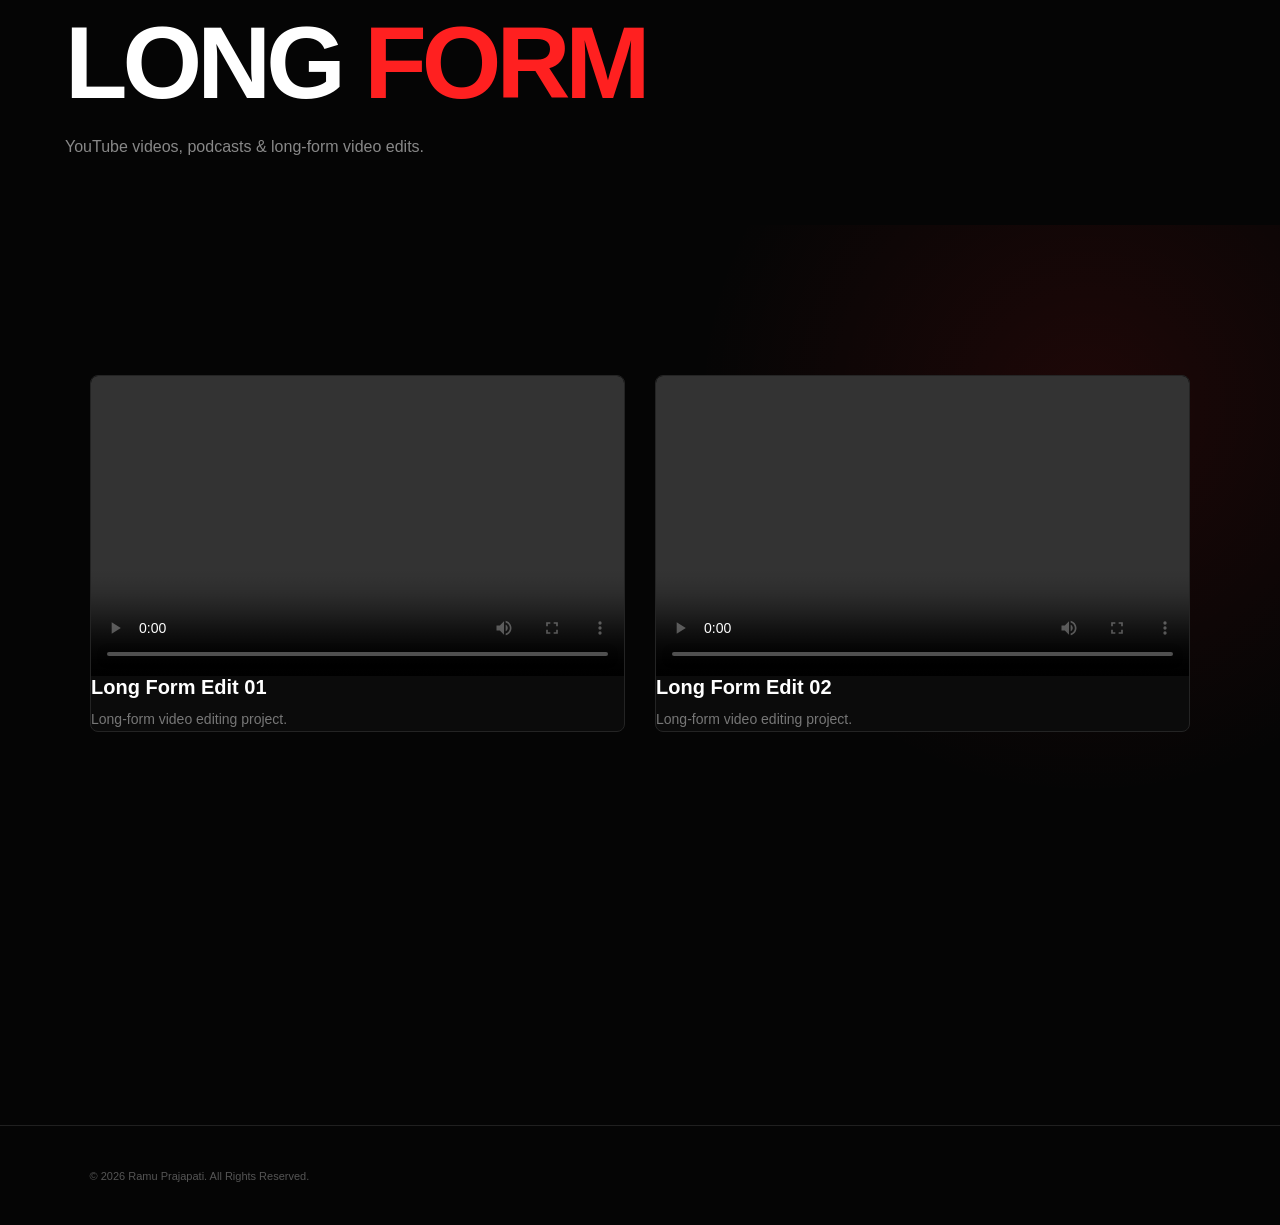
==== long-form.html @ 98e2cae4 "Add files via upload" ====
<!DOCTYPE html>
<html lang="en">
<head>
    <meta charset="UTF-8">
    <meta name="viewport" content="width=device-width, initial-scale=1.0">
    <title>Long Form | Ramu Edit</title>

    <link rel="stylesheet" href="style.css">
</head>

<body>

    <!-- NAVBAR -->



    <!-- PAGE HEADER -->
    <section class="video-page-header">
        <h1>LONG <span>FORM</span></h1>
        <p>YouTube videos, podcasts & long-form video edits.</p>
    </section>


    <!-- VIDEOS -->
    <section class="video-page long-form-page">

        <div class="video-grid">

            <!-- VIDEO 1 -->
            <div class="video-card">
                <video controls>
                    <source src="videos/long1.mp4" type="video/mp4">
                    Your browser does not support video playback.
                </video>

                <h3>Long Form Edit 01</h3>
                <p>Long-form video editing project.</p>
            </div>


            <!-- VIDEO 2 -->
            <div class="video-card">
                <video controls>
                    <source src="videos/long2.mp4" type="video/mp4">
                    Your browser does not support video playback.
                </video>

                <h3>Long Form Edit 02</h3>
                <p>Long-form video editing project.</p>
            </div>


        </div>

    </section>


    <!-- FOOTER -->
    <footer>
        <p>© 2026 Ramu Prajapati. All Rights Reserved.</p>
    </footer>

</body>
</html>
---- style.css ----
/* =========================================
   RAMU EDIT'S — COMPLETE WEBSITE DESIGN
========================================= */

* {
    margin: 0;
    padding: 0;
    box-sizing: border-box;
}

html {
    scroll-behavior: smooth;
}

body {
    background: #050505;
    color: #ffffff;
    font-family: Arial, Helvetica, sans-serif;
    overflow-x: hidden;
}

a {
    color: inherit;
    text-decoration: none;
}

::selection {
    background: #ff2020;
    color: #ffffff;
}


/* =========================================
   NAVBAR
========================================= */

.navbar {
    position: fixed;
    top: 0;
    left: 0;
    width: 100%;
    height: 82px;
    padding: 0 7%;
    display: flex;
    align-items: center;
    justify-content: space-between;
    background: rgba(5, 5, 5, 0.88);
    backdrop-filter: blur(14px);
    border-bottom: 1px solid #1c1c1c;
    z-index: 9999;
}

.logo {
    font-size: 25px;
    font-weight: 900;
    letter-spacing: -1px;
}

.logo span {
    color: #ff2020;
}

.navbar nav {
    display: flex;
    align-items: center;
    gap: 38px;
}

.navbar nav a {
    position: relative;
    color: #aaa;
    font-size: 12px;
    font-weight: 700;
    letter-spacing: 1.5px;
    text-transform: uppercase;
    transition: 0.3s ease;
}

.navbar nav a::after {
    content: "";
    position: absolute;
    left: 0;
    bottom: -8px;
    width: 0;
    height: 2px;
    background: #ff2020;
    transition: 0.3s ease;
}

.navbar nav a:hover {
    color: #ffffff;
}

.navbar nav a:hover::after {
    width: 100%;
}


/* =========================================
   COMMON
========================================= */

.small-title {
    color: #ff2020;
    font-size: 12px;
    font-weight: 800;
    letter-spacing: 4px;
}

section {
    position: relative;
}


/* =========================================
   HOME / HERO
========================================= */

.hero {
    min-height: 100vh;
    padding: 150px 8% 100px;
    display: flex;
    align-items: center;
    justify-content: space-between;
    gap: 60px;
    background:
        radial-gradient(circle at 80% 45%, rgba(255, 32, 32, 0.12), transparent 32%),
        #050505;
}

.hero-content {
    max-width: 780px;
}

.hero h1 {
    margin: 22px 0;
    font-size: clamp(65px, 9vw, 125px);
    line-height: 0.86;
    letter-spacing: -6px;
    font-weight: 900;
}

.hero h1 span {
    color: #ff2020;
}

.hero-text {
    max-width: 570px;
    color: #888;
    font-size: 17px;
    line-height: 1.8;
}

.hero-buttons {
    display: flex;
    gap: 15px;
    margin-top: 35px;
}

.btn {
    display: inline-flex;
    align-items: center;
    justify-content: center;
    min-height: 50px;
    padding: 0 27px;
    font-size: 11px;
    font-weight: 800;
    letter-spacing: 1.5px;
    transition: 0.3s ease;
}

.red-btn {
    background: #ff2020;
    color: white;
}

.red-btn:hover {
    background: white;
    color: #050505;
    transform: translateY(-4px);
}

.outline-btn {
    border: 1px solid #333;
    color: #ddd;
}

.outline-btn:hover {
    border-color: #ff2020;
    color: #ff2020;
    transform: translateY(-4px);
}


/* HERO DECORATION */

.hero-decoration {
    width: 330px;
    height: 330px;
    position: relative;
    display: flex;
    align-items: center;
    justify-content: center;
}

.circle {
    width: 230px;
    height: 230px;
    border: 1px solid #333;
    border-radius: 50%;
    position: relative;
}

.circle::before {
    content: "";
    position: absolute;
    inset: 25px;
    border: 1px solid #ff2020;
    border-radius: 50%;
}

.circle::after {
    content: "";
    position: absolute;
    width: 12px;
    height: 12px;
    background: #ff2020;
    border-radius: 50%;
    top: 5px;
    left: 50%;
    transform: translateX(-50%);
    box-shadow: 0 0 30px #ff2020;
}

.circle-text {
    position: absolute;
    color: #555;
    font-size: 10px;
    font-weight: bold;
    letter-spacing: 3px;
    transform: rotate(-25deg);
}


/* =========================================
   WORK
========================================= */

.work {
    padding: 120px 8%;
    background: #080808;
}

.section-heading {
    margin-bottom: 55px;
}

.section-heading p {
    color: #ff2020;
    font-size: 12px;
    font-weight: 800;
    letter-spacing: 4px;
    margin-bottom: 15px;
}

.section-heading h2 {
    font-size: clamp(48px, 6vw, 82px);
    line-height: 0.95;
    letter-spacing: -4px;
}

.section-heading h2 span {
    color: #ff2020;
}


/* CATEGORY CARDS */

.category-grid {
    display: grid;
    grid-template-columns: repeat(2, 1fr);
    gap: 25px;
}

.category-card {
    position: relative;
    min-height: 350px;
    padding: 40px;
    border: 1px solid #242424;
    background:
        linear-gradient(145deg, #111111, #080808);
    overflow: hidden;
    transition: 0.4s ease;
}

.category-card::before {
    content: "";
    position: absolute;
    width: 180px;
    height: 180px;
    right: -70px;
    top: -70px;
    border-radius: 50%;
    background: rgba(255, 32, 32, 0.08);
    transition: 0.4s ease;
}

.category-card:hover {
    border-color: #ff2020;
    transform: translateY(-8px);
    box-shadow: 0 25px 60px rgba(0, 0, 0, 0.5);
}

.category-card:hover::before {
    transform: scale(1.5);
}

.category-number {
    color: #444;
    font-size: 13px;
    font-weight: bold;
    letter-spacing: 2px;
}

.category-content {
    position: absolute;
    left: 40px;
    right: 40px;
    bottom: 40px;
}

.category-content > p:first-child {
    color: #ff2020;
    font-size: 10px;
    font-weight: bold;
    letter-spacing: 3px;
    margin-bottom: 12px;
}

.category-content h3 {
    font-size: 48px;
    line-height: 0.95;
    letter-spacing: -2px;
    margin-bottom: 20px;
}

.category-content h3 span {
    color: #ff2020;
}

.category-description {
    color: #777;
    max-width: 430px;
    line-height: 1.6;
    font-size: 14px;
    margin-bottom: 22px;
}

.category-content a {
    color: white;
    font-size: 11px;
    font-weight: bold;
    letter-spacing: 1.5px;
    transition: 0.3s ease;
}

.category-content a:hover {
    color: #ff2020;
}


/* =========================================
   ABOUT
========================================= */

.about {
    min-height: 100vh;
    padding: 150px 8% 100px;
    display: grid;
    grid-template-columns: 0.9fr 1.1fr;
    align-items: center;
    gap: 90px;
    background:
        radial-gradient(circle at 10% 50%, rgba(255, 32, 32, 0.10), transparent 32%),
        #050505;
}

.about-left h2 {
    margin-top: 20px;
    font-size: clamp(55px, 7vw, 95px);
    line-height: 0.9;
    letter-spacing: -5px;
}

.about-left h2 span {
    color: #ff2020;
}

.about-right {
    border-left: 1px solid #292929;
    padding-left: 60px;
}

.about-right p {
    max-width: 650px;
    color: #999;
    font-size: 17px;
    line-height: 1.9;
    margin-bottom: 25px;
}

.skills {
    display: flex;
    flex-wrap: wrap;
    gap: 10px;
    margin-top: 40px;
}

.skills div {
    padding: 13px 17px;
    border: 1px solid #292929;
    background: #0b0b0b;
    color: #ccc;
    font-size: 10px;
    font-weight: bold;
    letter-spacing: 1.5px;
    transition: 0.3s ease;
}

.skills div:hover {
    background: #ff2020;
    border-color: #ff2020;
    color: white;
    transform: translateY(-4px);
}


/* =========================================
   CONTACT
========================================= */

.contact {
    min-height: 80vh;
    padding: 130px 8%;
    display: flex;
    flex-direction: column;
    align-items: center;
    justify-content: center;
    text-align: center;
    background:
        radial-gradient(circle at 50% 50%, rgba(255, 32, 32, 0.10), transparent 38%),
        #050505;
}

.contact h2 {
    max-width: 1050px;
    margin-top: 20px;
    font-size: clamp(55px, 7vw, 105px);
    line-height: 0.9;
    letter-spacing: -5px;
}

.contact h2 span {
    color: #ff2020;
}

.contact > p:not(.small-title) {
    margin-top: 25px;
    color: #888;
    font-size: 16px;
}

.contact-btn {
    margin-top: 35px;
    padding: 17px 30px;
    background: #ff2020;
    color: white;
    font-size: 11px;
    font-weight: bold;
    letter-spacing: 1.5px;
    transition: 0.3s ease;
}

.contact-btn:hover {
    background: white;
    color: #050505;
    transform: translateY(-5px);
}

.contact-details {
    display: flex;
    gap: 12px;
    margin-top: 40px;
}

.contact-details a {
    padding: 13px 18px;
    border: 1px solid #252525;
    background: #090909;
    color: #888;
    font-size: 13px;
    transition: 0.3s ease;
}

.contact-details a:hover {
    color: white;
    border-color: #ff2020;
}


/* =========================================
   SHORT / LONG FORM PAGES
========================================= */

.video-page {
    min-height: 100vh;
    padding: 150px 7% 100px;
    background:
        radial-gradient(circle at 85% 20%, rgba(255, 32, 32, 0.10), transparent 30%),
        #050505;
}

.video-page-header {
    max-width: 1150px;
    margin: 0 auto 65px;
}

.video-page-header h1 {
    margin-top: 18px;
    font-size: clamp(55px, 8vw, 105px);
    line-height: 0.88;
    letter-spacing: -5px;
}

.video-page-header h1 span {
    color: #ff2020;
}

.video-page-header p {
    margin-top: 25px;
    color: #888;
    font-size: 16px;
    line-height: 1.7;
}

.video-grid {
    max-width: 1150px;
    margin: auto;
    display: grid;
    grid-template-columns: repeat(2, 1fr);
    gap: 30px;
}

.video-card {
    overflow: hidden;
    border: 1px solid #242424;
    border-radius: 8px;
    background: #0b0b0b;
    transition: 0.35s ease;
}

.video-card:hover {
    border-color: #ff2020;
    transform: translateY(-8px);
    box-shadow: 0 25px 60px rgba(255, 32, 32, 0.08);
}

.video-card video {
    display: block;
    width: 100%;
    height: 320px;
    object-fit: cover;
    background: #000;
}

/* Works whether your HTML uses video-info or video-card-content */

.video-info,
.video-card-content {
    padding: 25px 27px 28px;
}

.video-card h3 {
    color: white;
    font-size: 20px;
    margin-bottom: 9px;
}

.video-card p {
    color: #777;
    font-size: 14px;
    line-height: 1.6;
}


/* =========================================
   FOOTER
========================================= */

footer {
    min-height: 100px;
    padding: 30px 7%;
    display: flex;
    align-items: center;
    justify-content: space-between;
    border-top: 1px solid #202020;
    background: #050505;
    color: #555;
    font-size: 11px;
}

.socials {
    display: flex;
    gap: 25px;
}

.socials a {
    color: #888;
    font-size: 11px;
    font-weight: bold;
    transition: 0.3s ease;
}

.socials a:hover {
    color: #ff2020;
}


/* =========================================
   CONTACT DETAILS
========================================= */

.contact-details {
    display: flex;
    flex-wrap: wrap;
    gap: 12px;
}


/* =========================================
   MOBILE
========================================= */

@media (max-width: 800px) {

    .navbar {
        height: 70px;
        padding: 0 5%;
    }

    .logo {
        font-size: 20px;
    }

    .navbar nav {
        gap: 15px;
    }

    .navbar nav a {
        font-size: 9px;
        letter-spacing: 0.8px;
    }

    .hero {
        min-height: 100vh;
        padding: 120px 6% 80px;
    }

    .hero h1 {
        font-size: 62px;
        letter-spacing: -3px;
    }

    .hero-text {
        font-size: 15px;
    }

    .hero-decoration {
        display: none;
    }

    .hero-buttons {
        flex-direction: column;
        align-items: stretch;
    }

    .btn {
        width: 100%;
    }

    .work {
        padding: 90px 6%;
    }

    .category-grid {
        grid-template-columns: 1fr;
    }

    .category-card {
        min-height: 330px;
        padding: 30px;
    }

    .category-content {
        left: 30px;
        right: 30px;
        bottom: 30px;
    }

    .category-content h3 {
        font-size: 40px;
    }

    .about {
        min-height: auto;
        padding: 120px 6% 90px;
        grid-template-columns: 1fr;
        gap: 50px;
    }

    .about-left h2 {
        font-size: 55px;
        letter-spacing: -3px;
    }

    .about-right {
        border-left: none;
        border-top: 1px solid #292929;
        padding-left: 0;
        padding-top: 35px;
    }

    .contact {
        min-height: 75vh;
        padding: 110px 6%;
    }

    .contact h2 {
        font-size: 55px;
        letter-spacing: -3px;
    }

    .contact-details {
        width: 100%;
        flex-direction: column;
    }

    .contact-details a {
        width: 100%;
    }

    .video-page {
        padding: 120px 5% 80px;
    }

    .video-page-header h1 {
        font-size: 58px;
        letter-spacing: -3px;
    }

    .video-grid {
        grid-template-columns: 1fr;
        gap: 22px;
    }

    .video-card video {
        height: 230px;
    }

    footer {
        padding: 25px 6%;
        flex-direction: column;
        gap: 18px;
        text-align: center;
    }
}


/* =========================================
   SMALL PHONES
========================================= */

@media (max-width: 480px) {

    .navbar nav {
        gap: 9px;
    }

    .navbar nav a {
        font-size: 8px;
    }

    .hero h1 {
        font-size: 50px;
    }

    .section-heading h2 {
        font-size: 48px;
    }

    .about-left h2,
    .contact h2 {
        font-size: 46px;
    }

    .video-page-header h1 {
        font-size: 48px;
    }
}
/* =========================================
   SHORT FORM — 9:16 VERTICAL VIDEOS
========================================= */

.short-form-page .video-grid {
    grid-template-columns: repeat(3, 1fr);
    max-width: 1000px;
}

.short-form-page .video-card video {
    width: 100%;
    aspect-ratio: 9 / 16;
    height: auto;
    object-fit: cover;
}
/* SHORT FORM VIDEOS */

.short-form-page .video-grid {
    display: grid;
    grid-template-columns: repeat(3, 1fr);
    gap: 25px;
    max-width: 1000px;
    margin: 0 auto;
}

.short-form-page .video-card video {
    width: 100%;
    height: auto !important;
    aspect-ratio: 9 / 16 !important;
    object-fit: cover;
    display: block;
}


/* TABLET */
@media (max-width: 800px) {
    .short-form-page .video-grid {
        grid-template-columns: repeat(2, 1fr);
    }

    .short-form-page .video-card video {
        height: auto !important;
        aspect-ratio: 9 / 16 !important;
    }
}


/* PHONE */
@media (max-width: 480px) {
    .short-form-page .video-grid {
        grid-template-columns: 1fr;
    }
}
/* =========================================
   LONG FORM — 16:9 LANDSCAPE VIDEOS
========================================= */

.long-form-page .video-grid {
    grid-template-columns: repeat(2, 1fr);
    max-width: 1100px;
    margin: 0 auto;
    gap: 30px;
}

.long-form-page .video-card video {
    width: 100%;
    height: auto !important;
    aspect-ratio: 16 / 9 !important;
    object-fit: cover;
    display: block;
}


/* TABLET */
@media (max-width: 800px) {
    .long-form-page .video-grid {
        grid-template-columns: 1fr;
    }

    .long-form-page .video-card video {
        height: auto !important;
        aspect-ratio: 16 / 9 !important;
    }
}
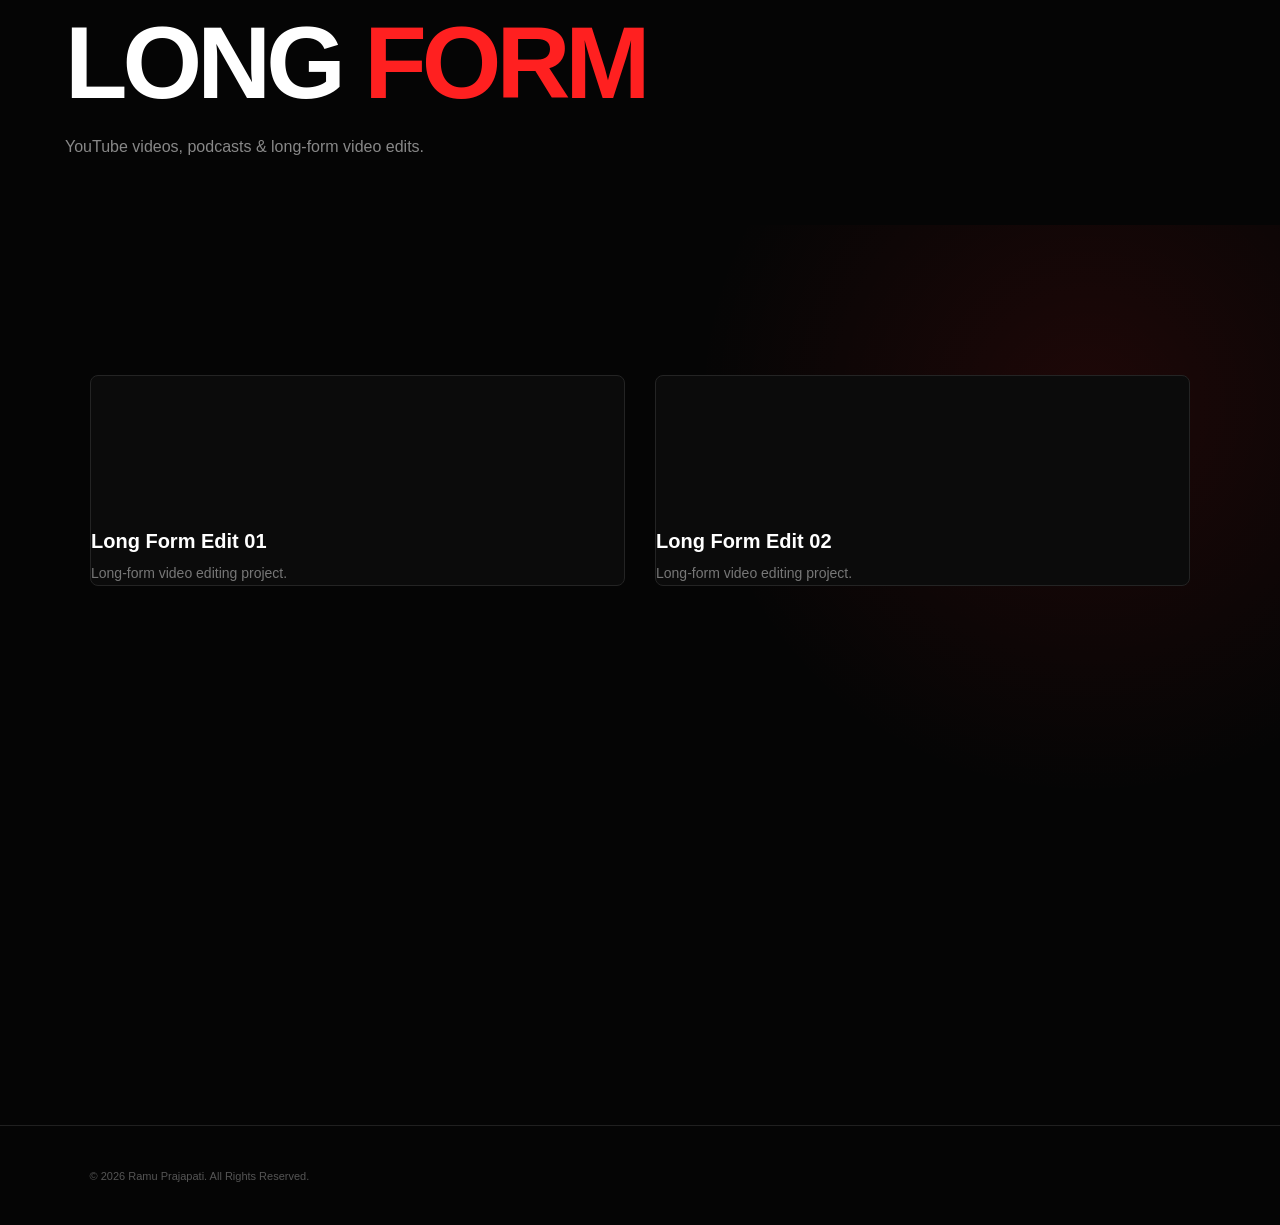
==== commit 5446127d: "Update long-form.html" ====
--- a/long-form.html
+++ b/long-form.html
@@ -1,4 +1,3 @@
-
 <!DOCTYPE html>
 <html lang="en">
 <head>
@@ -10,10 +9,6 @@
 </head>
 
 <body>
-
-    <!-- NAVBAR -->
-
-
 
     <!-- PAGE HEADER -->
     <section class="video-page-header">
@@ -29,27 +24,36 @@
 
             <!-- VIDEO 1 -->
             <div class="video-card">
-                <video controls>
-                    <source src="videos/long1.mp4" type="video/mp4">
-                    Your browser does not support video playback.
-                </video>
+
+                <iframe
+                    src="https://www.youtube.com/embed/YOUR_LONG_1_VIDEO_ID"
+                    title="Long Form Video 1"
+                    frameborder="0"
+                    allow="accelerometer; autoplay; clipboard-write; encrypted-media; gyroscope; picture-in-picture"
+                    allowfullscreen>
+                </iframe>
 
                 <h3>Long Form Edit 01</h3>
                 <p>Long-form video editing project.</p>
+
             </div>
 
 
             <!-- VIDEO 2 -->
             <div class="video-card">
-                <video controls>
-                    <source src="videos/long2.mp4" type="video/mp4">
-                    Your browser does not support video playback.
-                </video>
+
+                <iframe
+                    src="https://www.youtube.com/embed/YOUR_LONG_2_VIDEO_ID"
+                    title="Long Form Video 2"
+                    frameborder="0"
+                    allow="accelerometer; autoplay; clipboard-write; encrypted-media; gyroscope; picture-in-picture"
+                    allowfullscreen>
+                </iframe>
 
                 <h3>Long Form Edit 02</h3>
                 <p>Long-form video editing project.</p>
+
             </div>
-
 
         </div>
 
--- a/style.css
+++ b/style.css
@@ -890,4 +890,21 @@
         height: auto !important;
         aspect-ratio: 16 / 9 !important;
     }
-}+}
+.short-form-page .video-card iframe {
+    width: 100%;
+    aspect-ratio: 9 / 16;
+    height: auto;
+    display: block;
+    border: none;
+}
+/* YOUTUBE SHORTS - TRUE 9:16 */
+
+.short-form-page .video-card iframe {
+    width: 100% !important;
+    aspect-ratio: 9 / 16 !important;
+    height: auto !important;
+    min-height: 0 !important;
+    display: block;
+    border: none;
+}
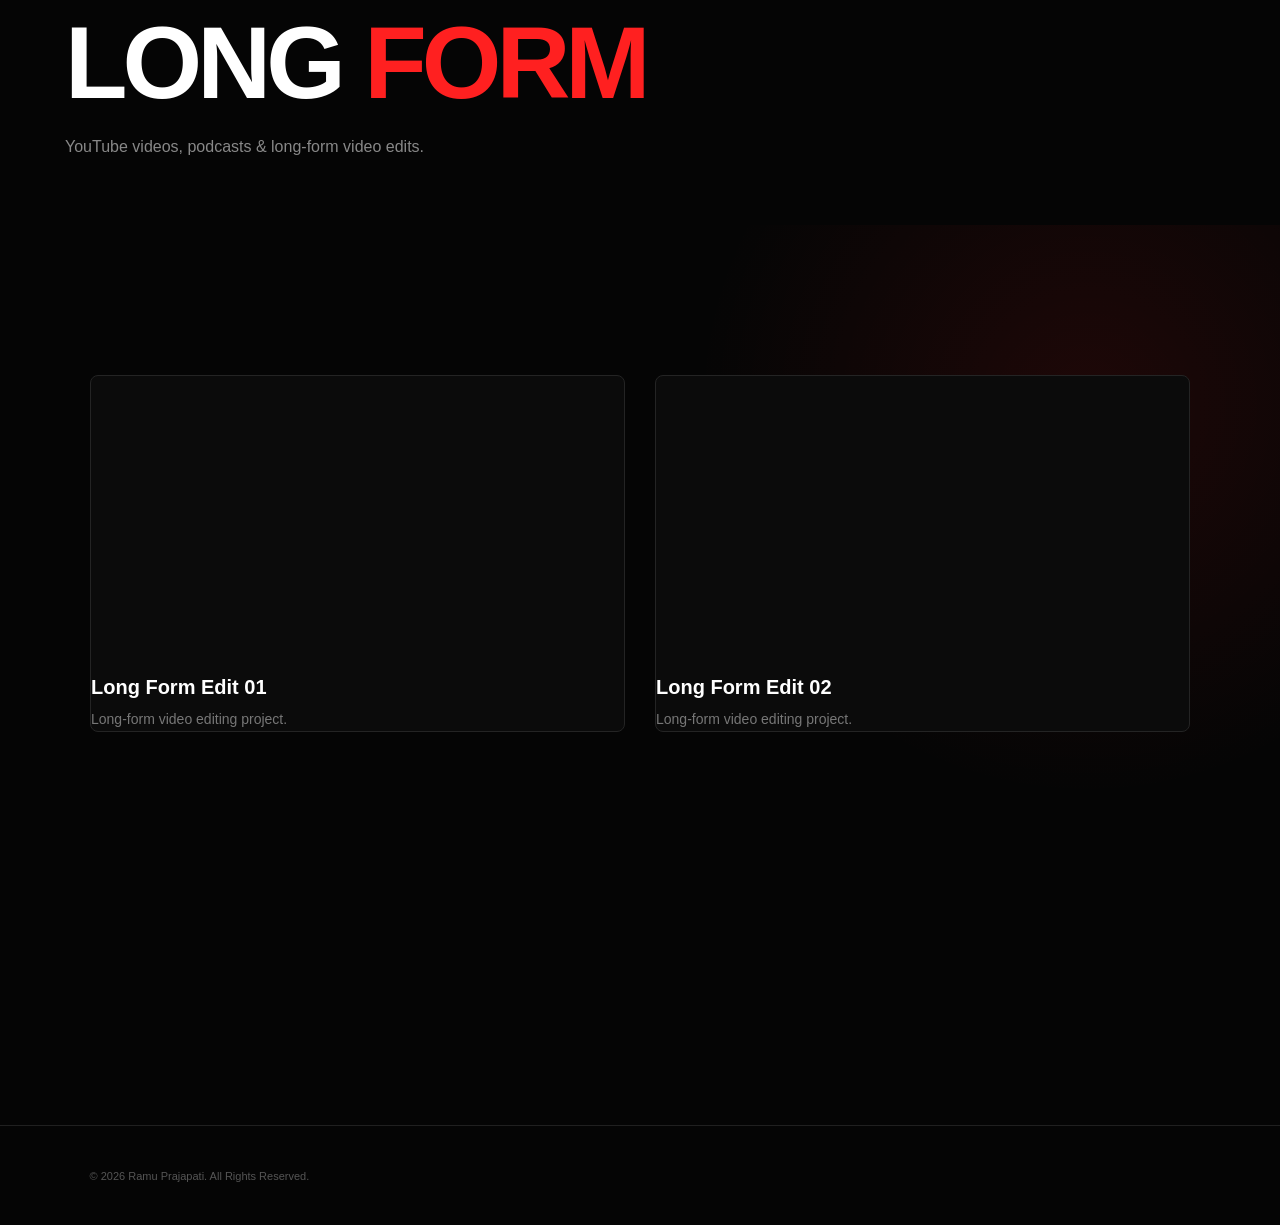
==== commit 2d6e6135: "Update long-form.html" ====
--- a/long-form.html
+++ b/long-form.html
@@ -26,7 +26,7 @@
             <div class="video-card">
 
                 <iframe
-                    src="https://www.youtube.com/embed/YOUR_LONG_1_VIDEO_ID"
+                    src="https://www.youtube.com/embed/C1oO1-D3yRQ"
                     title="Long Form Video 1"
                     frameborder="0"
                     allow="accelerometer; autoplay; clipboard-write; encrypted-media; gyroscope; picture-in-picture"
@@ -43,7 +43,7 @@
             <div class="video-card">
 
                 <iframe
-                    src="https://www.youtube.com/embed/YOUR_LONG_2_VIDEO_ID"
+                    src="https://www.youtube.com/embed/AEM0VtC8o4Y"
                     title="Long Form Video 2"
                     frameborder="0"
                     allow="accelerometer; autoplay; clipboard-write; encrypted-media; gyroscope; picture-in-picture"
--- a/style.css
+++ b/style.css
@@ -908,3 +908,11 @@
     display: block;
     border: none;
 }
+.long-form-page .video-card iframe {
+    width: 100% !important;
+    aspect-ratio: 16 / 9 !important;
+    height: auto !important;
+    min-height: 0 !important;
+    display: block;
+    border: none;
+}
